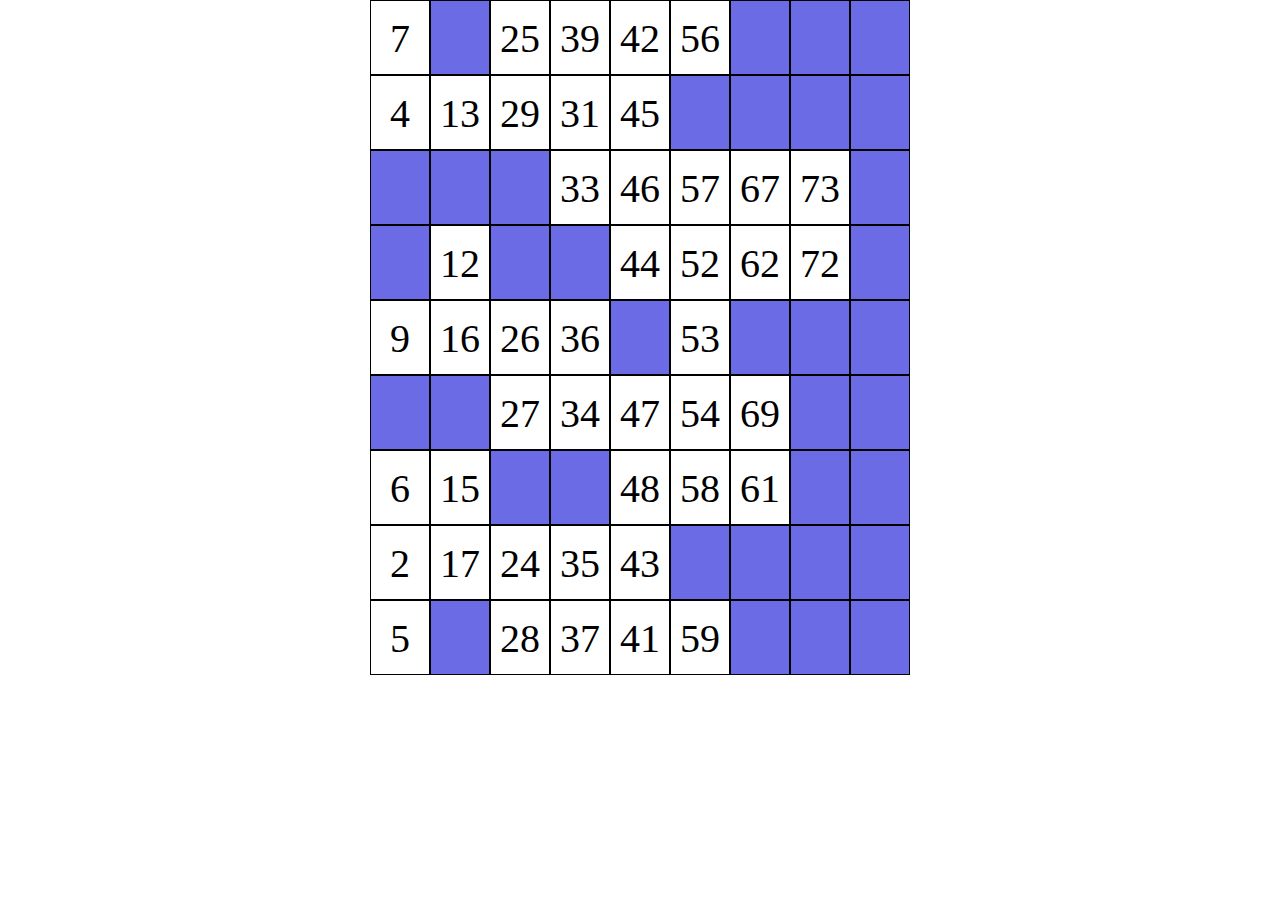
==== vedo.html @ 19b8c8cf "a" ====
<!DOCTYPE html>
<html lang="en">
  <head>
    <meta charset="UTF-8" />
    <meta http-equiv="X-UA-Compatible" content="IE=edge" />
    <meta name="viewport" content="width=device-width, initial-scale=1.0" />
    <link rel="stylesheet" href="style1.css" />
    <title>Giấy chơi lô tô</title>
  </head>
  <body>
    <div id="khung">
      <p></p>
      <p></p>
      <p></p>
      <p></p>
      <p></p>
      <p></p>
      <p></p>
      <p></p>
      <p></p>
      <p></p>
      <p></p>
      <p></p>
      <p></p>
      <p></p>
      <p></p>
      <p></p>
      <p></p>
      <p></p>
      <p></p>
      <p></p>
      <p></p>
      <p></p>
      <p></p>
      <p></p>
      <p></p>
      <p></p>
      <p></p>
      <p></p>
      <p></p>
      <p></p>
      <p></p>
      <p></p>
      <p></p>
      <p></p>
      <p></p>
      <p></p>
      <p></p>
      <p></p>
      <p></p>
      <p></p>
      <p></p>
      <p></p>
      <p></p>
      <p></p>
      <p></p>
      <p></p>
      <p></p>
      <p></p>
      <p></p>
      <p></p>
      <p></p>
      <p></p>
      <p></p>
      <p></p>
      <p></p>
      <p></p>
      <p></p>
      <p></p>
      <p></p>
      <p></p>
      <p></p>
      <p></p>
      <p></p>
      <p></p>
      <p></p>
      <p></p>
      <p></p>
      <p></p>
      <p></p>
      <p></p>
      <p></p>
      <p></p>
      <p></p>
      <p></p>
      <p></p>
      <p></p>
      <p></p>
      <p></p>
      <p></p>
      <p></p>
      <p></p>
    </div>
    <script src="js1.js"></script>
  </body>
</html>
---- style1.css ----
* {
  margin: 0px;
  padding: 0px;
  box-sizing: border-box;
}
#khung {
  margin: auto;
  width: 540px;
  height: 675px;
  display: flex;
  flex-direction: column;
  flex-wrap: wrap;
  text-align: center;
}
p {
  width: 60px;
  height: 75px;
  background-color: rgb(107, 107, 230);
  display: inline-block;
  border: 1px solid black;
  line-height: 75px;
  font-size: 40px;
}
p:active {
  background-color: green;
}
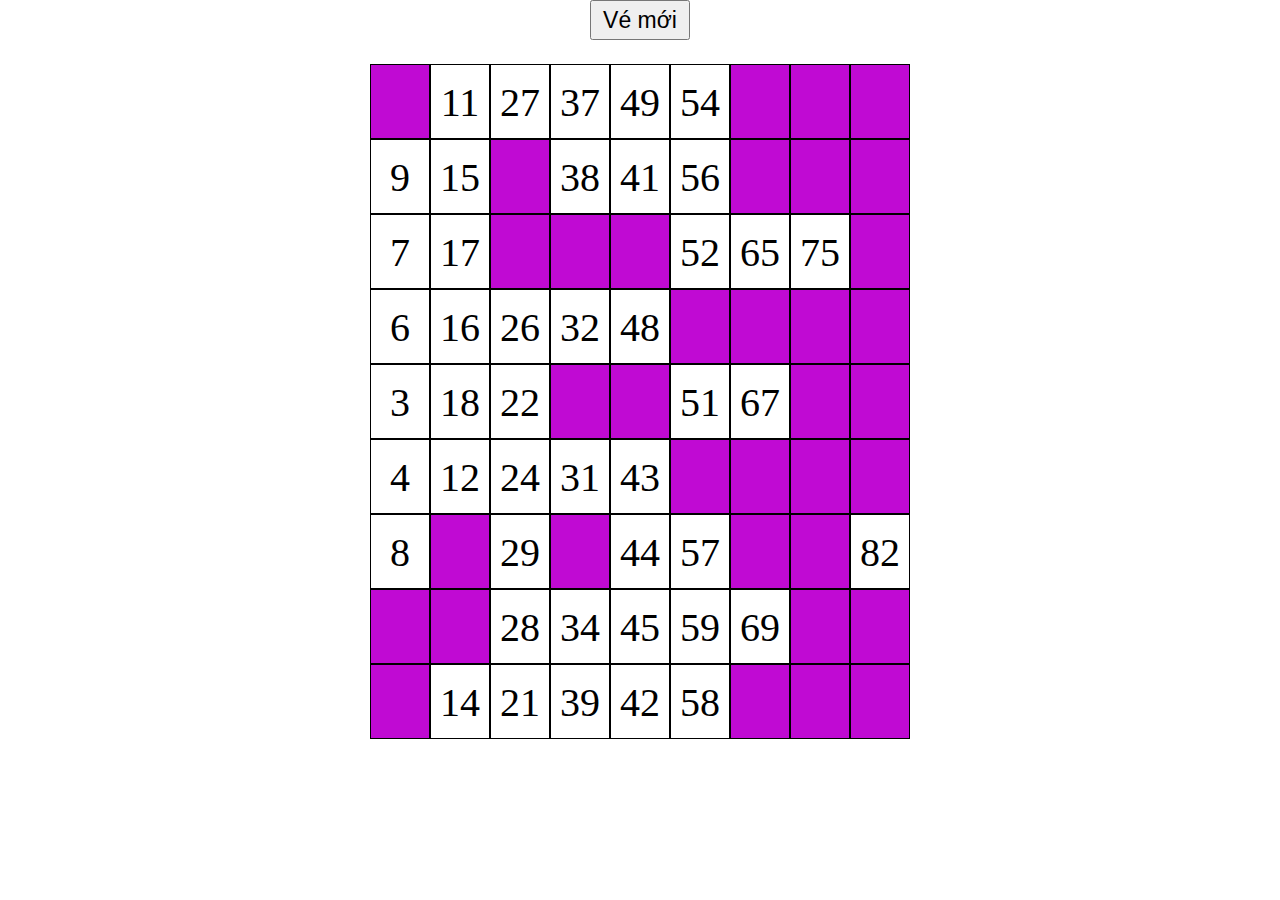
==== commit e03b4b40: "a" ====
--- a/vedo.html
+++ b/vedo.html
@@ -8,6 +8,9 @@
     <title>Giấy chơi lô tô</title>
   </head>
   <body>
+    <div class="ctrl">
+      <button onClick="window.location.reload();">Vé mới</button>
+    </div>
     <div id="khung">
       <p></p>
       <p></p>
--- a/style1.css
+++ b/style1.css
@@ -3,8 +3,17 @@
   padding: 0px;
   box-sizing: border-box;
 }
+.ctrl {
+  text-align: center;
+}
+button {
+  min-width: 100px;
+  min-height: 40px;
+  font-size: 23px;
+}
 #khung {
   margin: auto;
+  margin-top: 24px;
   width: 540px;
   height: 675px;
   display: flex;
@@ -15,12 +24,8 @@
 p {
   width: 60px;
   height: 75px;
-  background-color: rgb(107, 107, 230);
   display: inline-block;
   border: 1px solid black;
   line-height: 75px;
   font-size: 40px;
 }
-p:active {
-  background-color: green;
-}
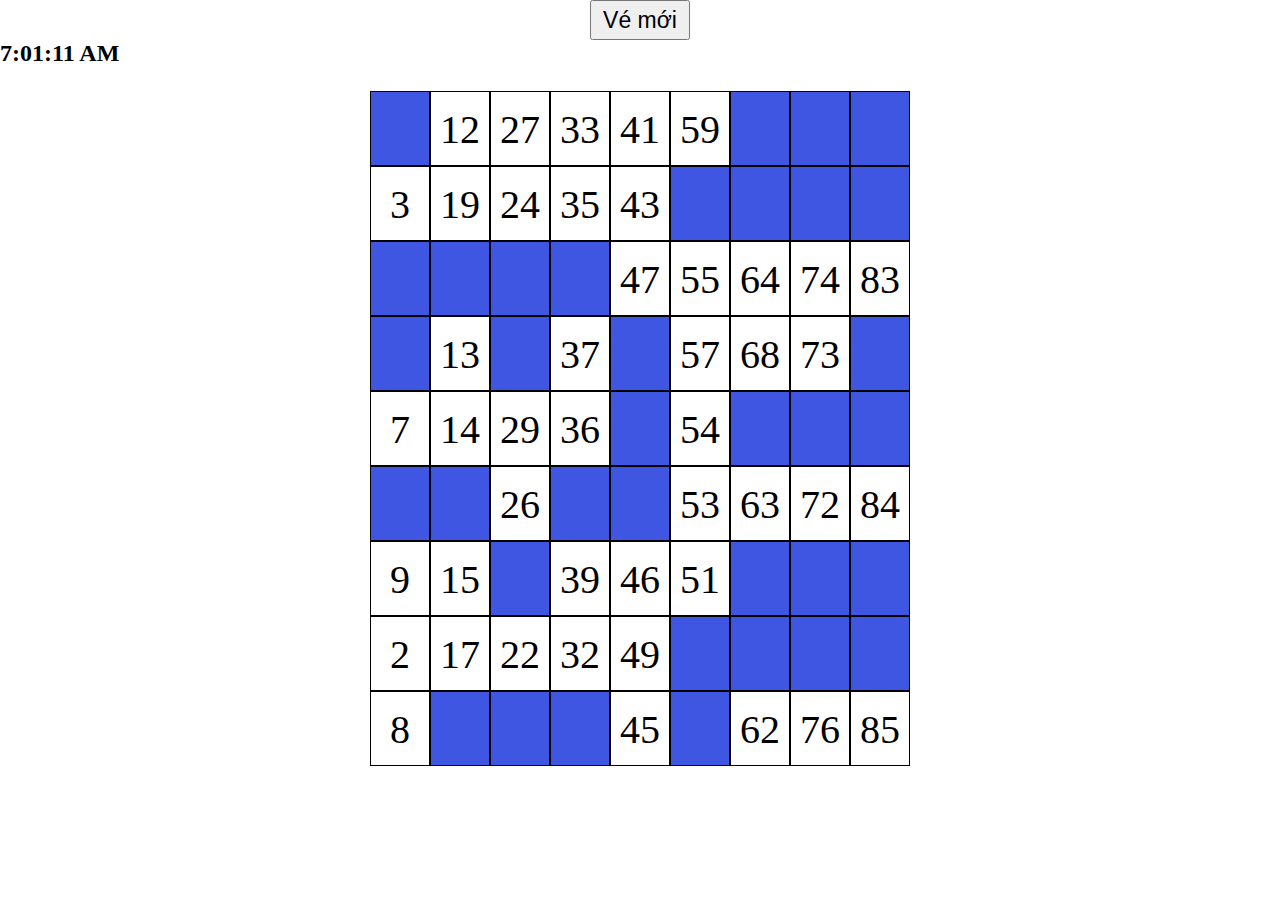
==== commit 83fa8707: "a" ====
--- a/vedo.html
+++ b/vedo.html
@@ -11,6 +11,7 @@
     <div class="ctrl">
       <button onClick="window.location.reload();">Vé mới</button>
     </div>
+    <div><h2 id="time"></h2></div>
     <div id="khung">
       <p></p>
       <p></p>
--- a/style1.css
+++ b/style1.css
@@ -11,6 +11,9 @@
   min-height: 40px;
   font-size: 23px;
 }
+#time {
+  margin: auto;
+}
 #khung {
   margin: auto;
   margin-top: 24px;
@@ -22,6 +25,11 @@
   text-align: center;
 }
 p {
+  -moz-user-select: none;
+  -webkit-user-select: none;
+  -ms-user-select: none;
+  user-select: none;
+  -o-user-select: none;
   width: 60px;
   height: 75px;
   display: inline-block;
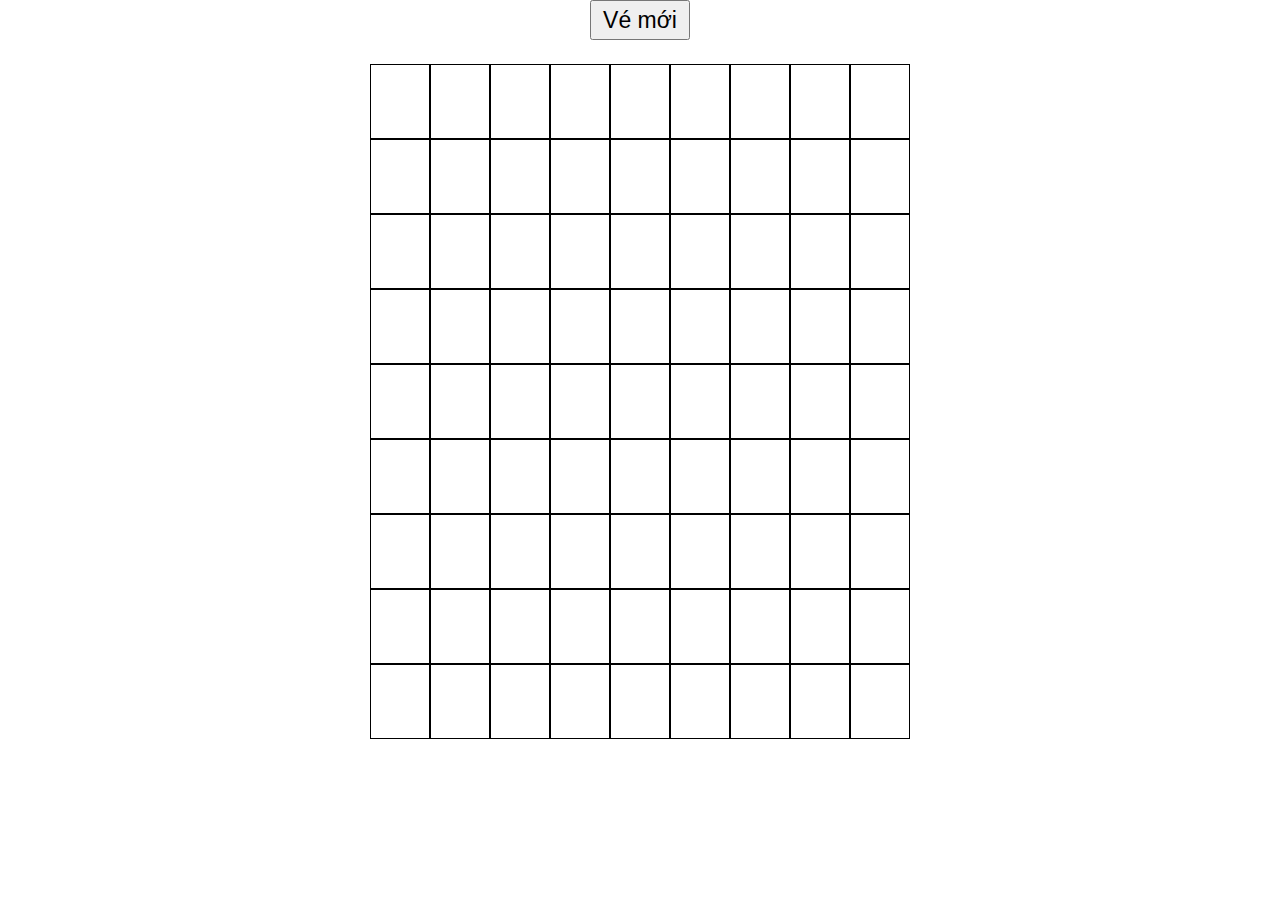
==== commit 03b9959c: "a" ====
--- a/vedo.html
+++ b/vedo.html
@@ -95,6 +95,6 @@
       <p></p>
       <p></p>
     </div>
-    <script src="js1.js"></script>
+    <script src="js2.js"></script>
   </body>
 </html>
--- a/style1.css
+++ b/style1.css
@@ -12,7 +12,7 @@
   font-size: 23px;
 }
 #time {
-  margin: auto;
+  position: relative;
 }
 #khung {
   margin: auto;
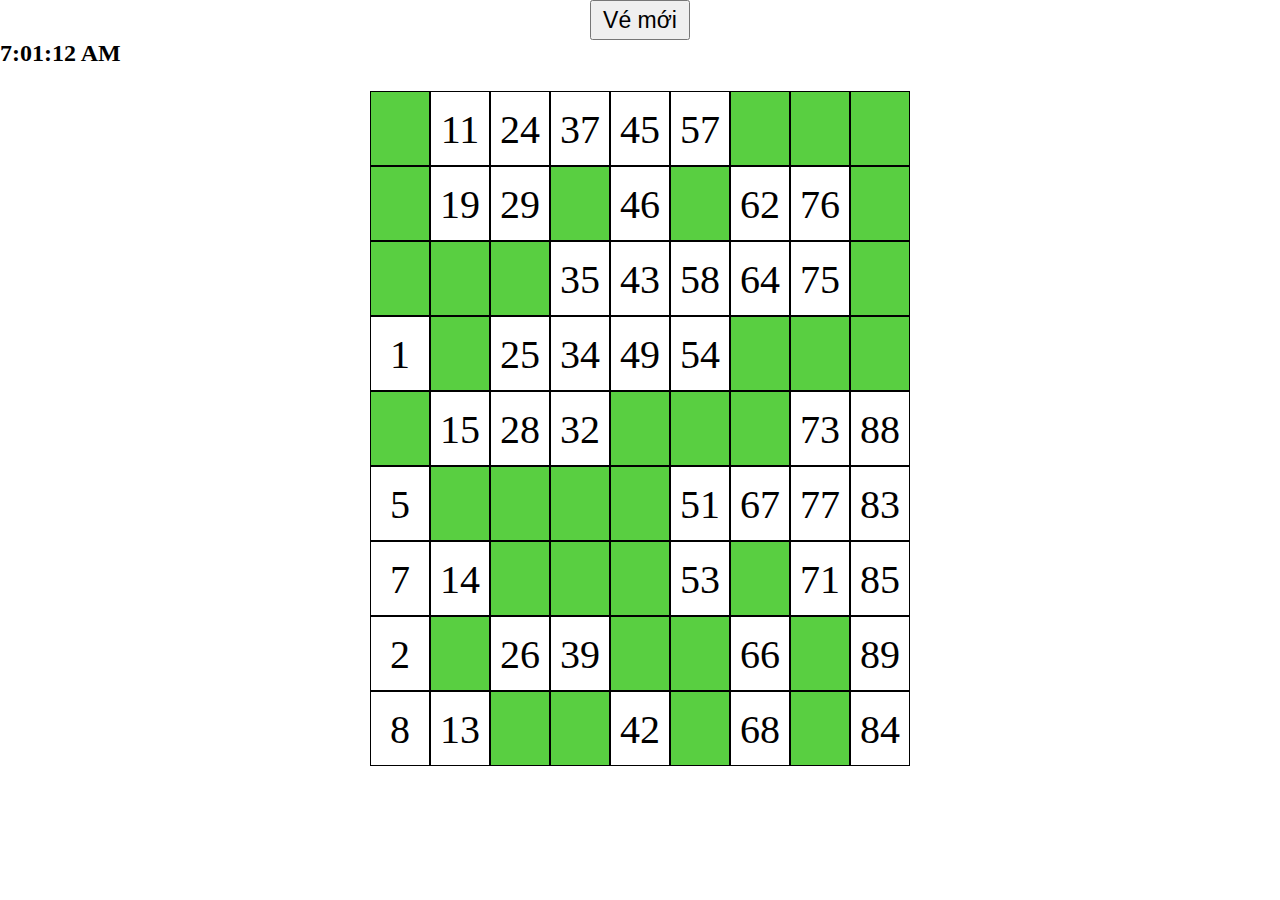
==== commit 0d74c9bb: "a" ====
--- a/vedo.html
+++ b/vedo.html
@@ -95,6 +95,6 @@
       <p></p>
       <p></p>
     </div>
-    <script src="js2.js"></script>
+    <script src="js1.js"></script>
   </body>
 </html>
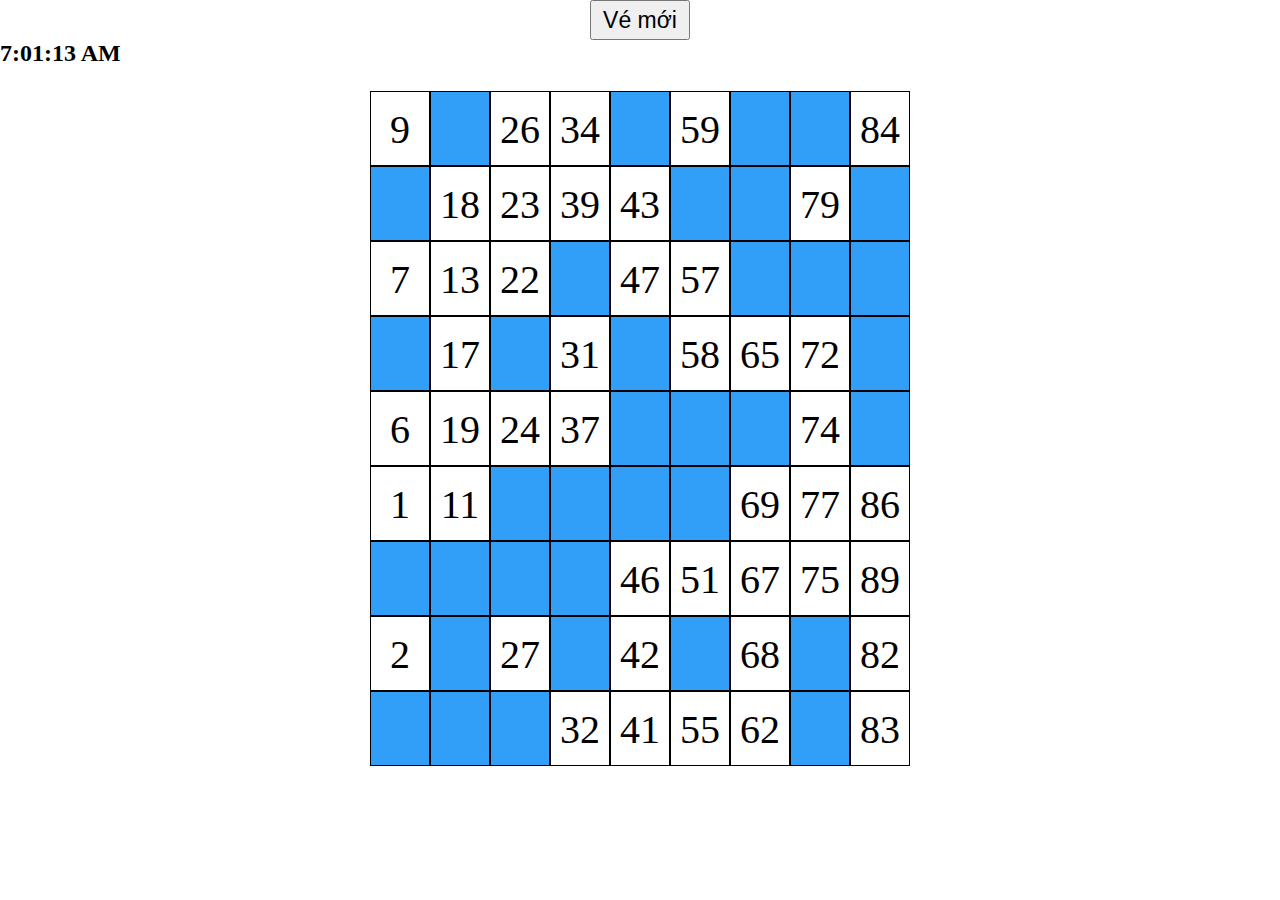
==== commit 69a108e7: "A" ====
--- a/vedo.html
+++ b/vedo.html
@@ -3,7 +3,7 @@
   <head>
     <meta charset="UTF-8" />
     <meta http-equiv="X-UA-Compatible" content="IE=edge" />
-    <meta name="viewport" content="width=device-width, initial-scale=1.0" />
+    <meta name="viewport" content="width=device-width, initial-scale=0.7" />
     <link rel="stylesheet" href="style1.css" />
     <title>Giấy chơi lô tô</title>
   </head>
